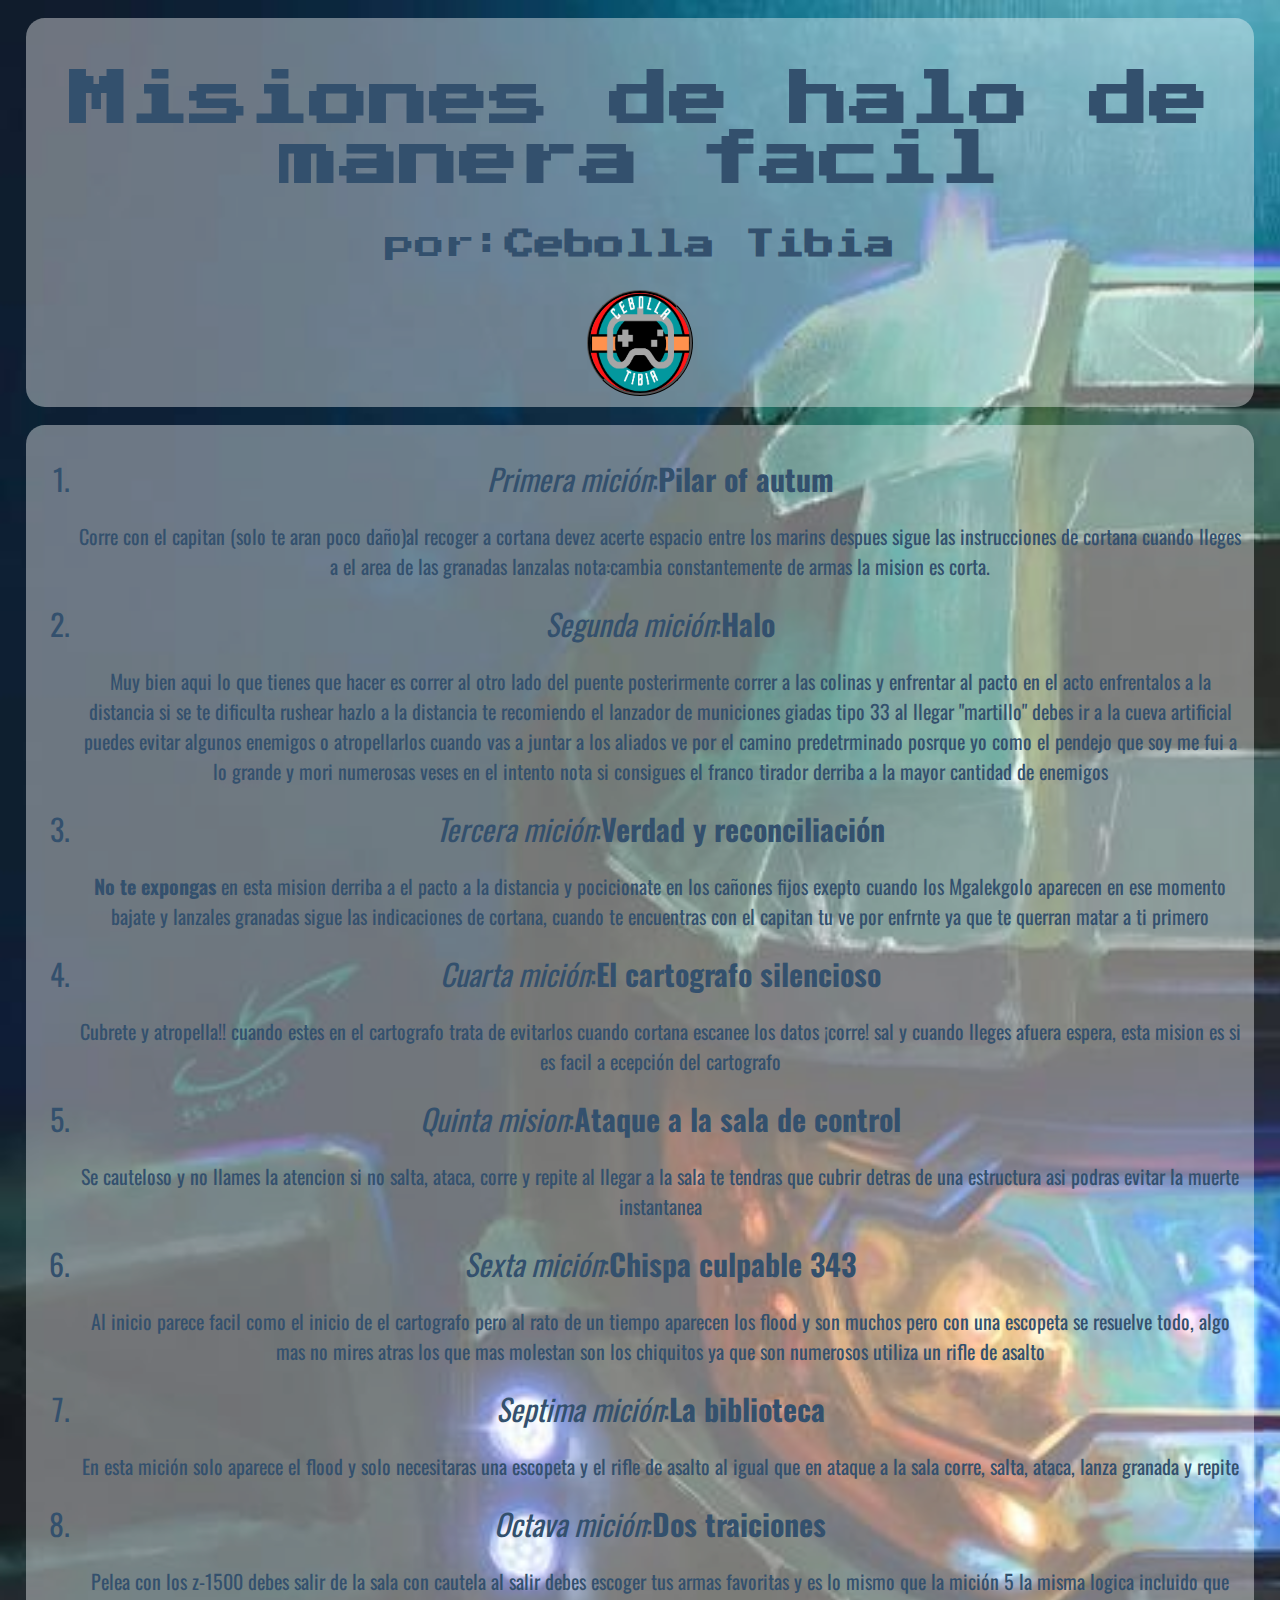
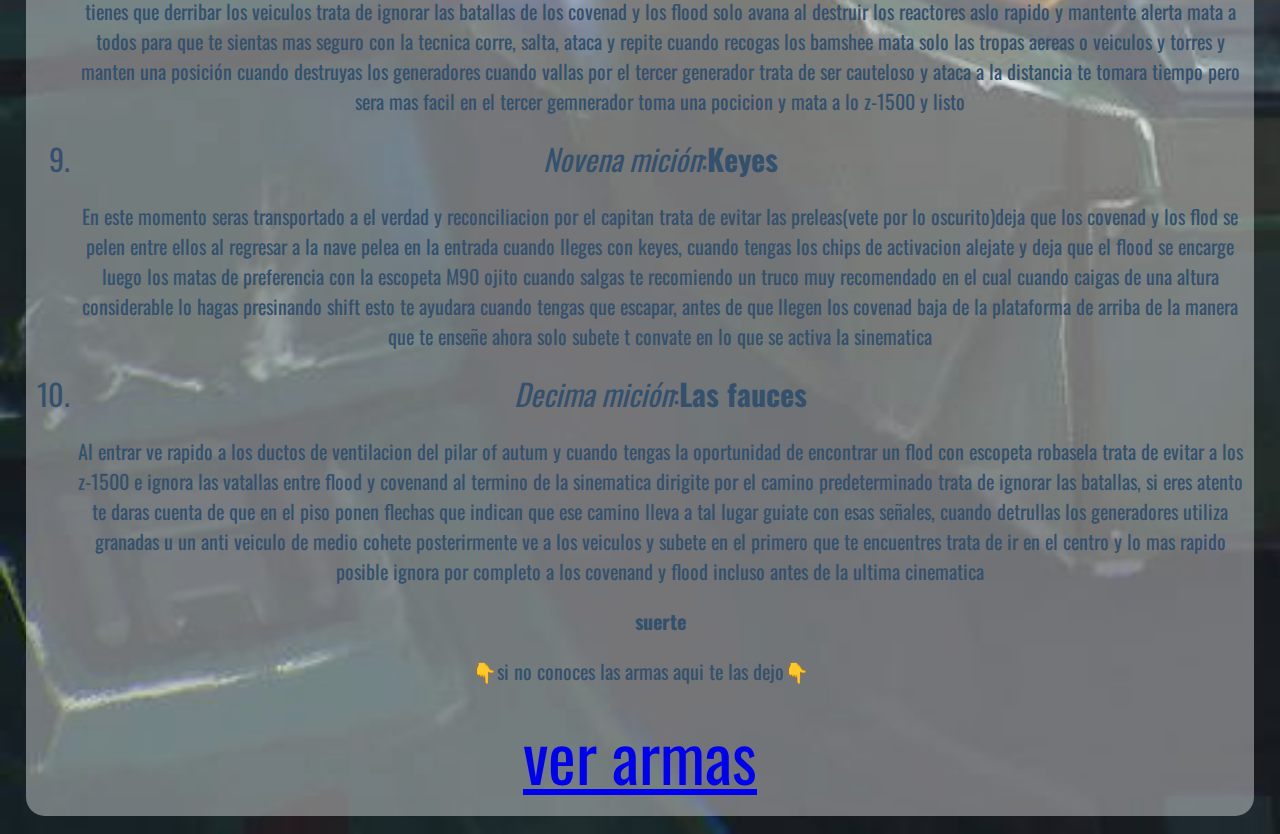
==== index.html @ 2e27049b "responcibo" ====
<!DOCTYPE html>
<html lang="es">
<head>
    <meta charset="UTF-8">
    <meta http-equiv="X-UA-Compatible" content="IE=edge">
    <meta name="viewport" content="width=device-width, initial-scale=1.0">
    <title>como pasar las misiones de halo facil</title>
    <link rel="stylesheet" href="css/principal.css">
</head>
<body>
    <header class="contenido" id="encabezado">
         <div>
         <h1>
            <span id="titulo-completo">Misiones de halo de manera facil</span>
            <span id="titulo-abreviado">halo facil</span>
            </h1>
         <p class="remplazable">por:<b>Cebolla Tibia</b></p>
         <img src="images/cebolla.png" alt="logo" id="logo">
         </div>
    </header>
    <div class="contenido">
     <ol>
         <li><i>Primera mición</i>:<b>Pilar of autum</b></li>
         <p class="elementos">Corre con el capitan (solo te aran poco daño)al recoger a cortana devez acerte espacio entre los marins despues sigue las instrucciones de cortana cuando lleges a el area de las granadas lanzalas nota:cambia constantemente de armas la mision es corta.</p>
         <li><i>Segunda mición</i>:<b>Halo</b></li>
         <p class="elementos">Muy bien aqui lo que tienes que hacer es correr al otro lado del puente posterirmente correr a las colinas y enfrentar al pacto en el acto enfrentalos a la distancia si se te dificulta rushear hazlo a la distancia te recomiendo el lanzador de municiones giadas tipo 33 al llegar "martillo" debes ir a la cueva artificial puedes evitar algunos enemigos o atropellarlos cuando vas a juntar a los aliados ve por el camino predetrminado posrque yo como el pendejo que soy me fui a lo grande y mori numerosas veses en el intento nota si consigues el franco tirador derriba a la mayor cantidad de enemigos</p>
         <li><i>Tercera mición</i>:<b>Verdad y reconciliación</b></li>
         <p class="elementos"><b>No te expongas</b> en esta mision derriba a el pacto a la distancia y pocicionate en los cañones fijos exepto cuando los Mgalekgolo aparecen en ese momento bajate y lanzales granadas sigue las indicaciones de cortana, cuando te encuentras con el capitan tu ve por enfrnte ya que te querran matar a ti primero</p>
         <li><i>Cuarta mición</i>:<b>El cartografo silencioso</b></li>
         <p class="elementos">Cubrete y atropella!! cuando estes en el cartografo trata de evitarlos cuando cortana escanee los datos ¡corre! sal y cuando lleges afuera espera, esta mision es si es facil a ecepción del cartografo</p>
         <li><i>Quinta mision</i>:<b>Ataque a la sala de control</b></li>
         <p class="elementos">Se cauteloso y no llames la atencion si no salta, ataca, corre y repite al llegar a la sala te tendras que cubrir detras de una estructura asi podras evitar la muerte instantanea</p>
         <li><i>Sexta mición</i>:<b>Chispa culpable 343</b></li>
         <p class="elementos">Al inicio parece facil como el inicio de el cartografo pero al rato de un tiempo aparecen los flood y son muchos pero con una escopeta se resuelve todo, algo mas no mires atras los que mas molestan son los chiquitos ya que son numerosos utiliza un rifle de asalto</p>
         <li><i>Septima mición</i>:<b>La biblioteca</b></li>
         <p class="elementos">En esta mición solo aparece el flood y solo necesitaras una escopeta y el rifle de asalto al igual que en ataque a la sala corre, salta, ataca, lanza granada y repite</p>
         <li><i>Octava mición</i>:<b>Dos traiciones</b></li>
         <p class="elementos">Pelea con los z-1500 debes salir de la sala con cautela al salir debes escoger tus armas favoritas y es lo mismo que la mición 5 la misma logica incluido que tienes que derribar los veiculos trata de ignorar las batallas de los covenad y los flood solo avana al destruir los reactores aslo rapido y mantente alerta mata a todos para que te sientas mas seguro con la tecnica corre, salta, ataca y repite cuando recogas los bamshee mata solo las tropas aereas o veiculos y torres y manten una posición cuando destruyas los generadores cuando vallas por el tercer generador trata de ser cauteloso y ataca a la distancia te tomara tiempo pero sera mas facil en el tercer gemnerador toma una pocicion y mata a lo z-1500 y listo</p>
         <li><i>Novena mición</i>:<b>Keyes</b></li>
         <p class="elementos">En este momento seras transportado a el verdad y reconciliacion por el capitan trata de evitar las preleas(vete por lo oscurito)deja que los covenad y los flod se pelen entre ellos al regresar a la nave pelea en la entrada cuando lleges con keyes, cuando tengas los chips de activacion alejate y deja que el flood se encarge luego los matas de preferencia con la escopeta M90 ojito cuando salgas te recomiendo un truco muy recomendado en el cual cuando caigas de una altura considerable lo hagas presinando shift esto te ayudara cuando tengas que escapar, antes de que llegen los covenad baja de la plataforma de arriba de la manera que te enseñe ahora solo subete t convate en lo que se activa la sinematica</p>
         <li><i>Decima mición</i>:<b>Las fauces</b></li>
         <p class="elementos">Al entrar ve rapido a los ductos de ventilacion del pilar of autum y cuando tengas la oportunidad de encontrar un flod con escopeta robasela trata de evitar a los z-1500 e ignora las vatallas entre flood y covenand al termino de la sinematica dirigite por el camino predeterminado trata de ignorar las batallas, si eres atento te daras cuenta de que en el piso ponen flechas que indican que ese camino lleva a tal lugar guiate con esas señales, cuando detrullas los generadores utiliza granadas u un anti veiculo de medio cohete posterirmente ve a los veiculos y subete en el primero que te encuentres trata de ir en el centro y lo mas rapido posible ignora por completo a los covenand y flood incluso antes de la ultima cinematica</p>
         <p class="elementos"><b>suerte</b></p>
        </ol>
     <p class="remplazable">👇si no conoces las armas aqui te las dejo👇</p>
     <a href="vistas/armas.html">ver armas</a>
    </div>
</body>
</html>
---- css/principal.css ----
@import url("estilos.css");
@import url("responsibe.css");
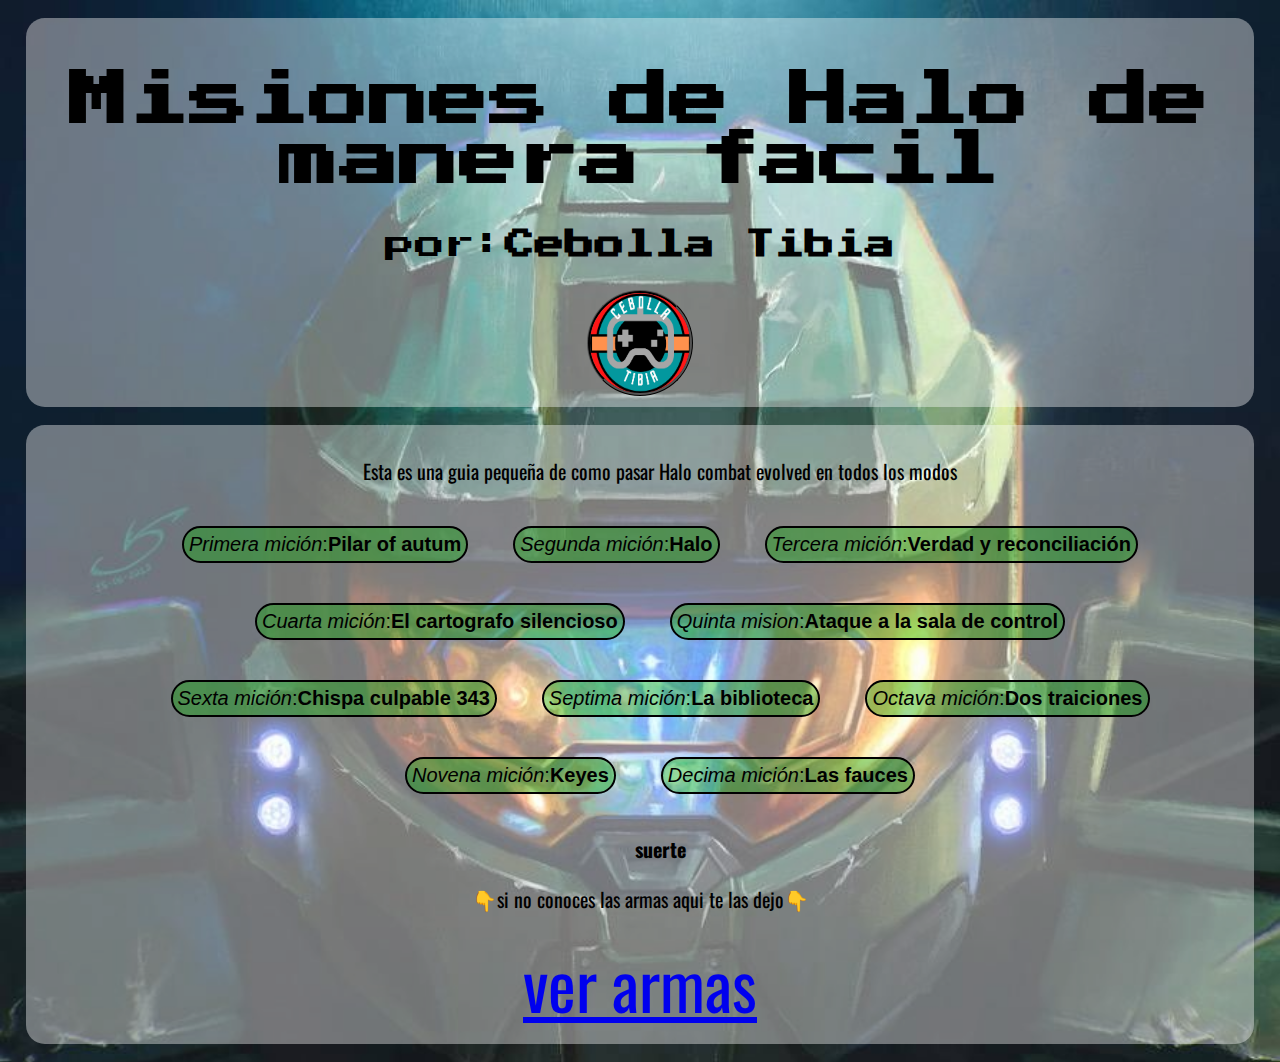
==== commit 925f87e1: "js" ====
--- a/index.html
+++ b/index.html
@@ -11,7 +11,7 @@
     <header class="contenido" id="encabezado">
          <div>
          <h1>
-            <span id="titulo-completo">Misiones de halo de manera facil</span>
+            <span id="titulo-completo">Misiones de Halo de manera facil</span>
             <span id="titulo-abreviado">halo facil</span>
             </h1>
          <p class="remplazable">por:<b>Cebolla Tibia</b></p>
@@ -20,30 +20,32 @@
     </header>
     <div class="contenido">
      <ol>
-         <li><i>Primera mición</i>:<b>Pilar of autum</b></li>
-         <p class="elementos">Corre con el capitan (solo te aran poco daño)al recoger a cortana devez acerte espacio entre los marins despues sigue las instrucciones de cortana cuando lleges a el area de las granadas lanzalas nota:cambia constantemente de armas la mision es corta.</p>
-         <li><i>Segunda mición</i>:<b>Halo</b></li>
-         <p class="elementos">Muy bien aqui lo que tienes que hacer es correr al otro lado del puente posterirmente correr a las colinas y enfrentar al pacto en el acto enfrentalos a la distancia si se te dificulta rushear hazlo a la distancia te recomiendo el lanzador de municiones giadas tipo 33 al llegar "martillo" debes ir a la cueva artificial puedes evitar algunos enemigos o atropellarlos cuando vas a juntar a los aliados ve por el camino predetrminado posrque yo como el pendejo que soy me fui a lo grande y mori numerosas veses en el intento nota si consigues el franco tirador derriba a la mayor cantidad de enemigos</p>
-         <li><i>Tercera mición</i>:<b>Verdad y reconciliación</b></li>
-         <p class="elementos"><b>No te expongas</b> en esta mision derriba a el pacto a la distancia y pocicionate en los cañones fijos exepto cuando los Mgalekgolo aparecen en ese momento bajate y lanzales granadas sigue las indicaciones de cortana, cuando te encuentras con el capitan tu ve por enfrnte ya que te querran matar a ti primero</p>
-         <li><i>Cuarta mición</i>:<b>El cartografo silencioso</b></li>
-         <p class="elementos">Cubrete y atropella!! cuando estes en el cartografo trata de evitarlos cuando cortana escanee los datos ¡corre! sal y cuando lleges afuera espera, esta mision es si es facil a ecepción del cartografo</p>
-         <li><i>Quinta mision</i>:<b>Ataque a la sala de control</b></li>
-         <p class="elementos">Se cauteloso y no llames la atencion si no salta, ataca, corre y repite al llegar a la sala te tendras que cubrir detras de una estructura asi podras evitar la muerte instantanea</p>
-         <li><i>Sexta mición</i>:<b>Chispa culpable 343</b></li>
-         <p class="elementos">Al inicio parece facil como el inicio de el cartografo pero al rato de un tiempo aparecen los flood y son muchos pero con una escopeta se resuelve todo, algo mas no mires atras los que mas molestan son los chiquitos ya que son numerosos utiliza un rifle de asalto</p>
-         <li><i>Septima mición</i>:<b>La biblioteca</b></li>
-         <p class="elementos">En esta mición solo aparece el flood y solo necesitaras una escopeta y el rifle de asalto al igual que en ataque a la sala corre, salta, ataca, lanza granada y repite</p>
-         <li><i>Octava mición</i>:<b>Dos traiciones</b></li>
-         <p class="elementos">Pelea con los z-1500 debes salir de la sala con cautela al salir debes escoger tus armas favoritas y es lo mismo que la mición 5 la misma logica incluido que tienes que derribar los veiculos trata de ignorar las batallas de los covenad y los flood solo avana al destruir los reactores aslo rapido y mantente alerta mata a todos para que te sientas mas seguro con la tecnica corre, salta, ataca y repite cuando recogas los bamshee mata solo las tropas aereas o veiculos y torres y manten una posición cuando destruyas los generadores cuando vallas por el tercer generador trata de ser cauteloso y ataca a la distancia te tomara tiempo pero sera mas facil en el tercer gemnerador toma una pocicion y mata a lo z-1500 y listo</p>
-         <li><i>Novena mición</i>:<b>Keyes</b></li>
-         <p class="elementos">En este momento seras transportado a el verdad y reconciliacion por el capitan trata de evitar las preleas(vete por lo oscurito)deja que los covenad y los flod se pelen entre ellos al regresar a la nave pelea en la entrada cuando lleges con keyes, cuando tengas los chips de activacion alejate y deja que el flood se encarge luego los matas de preferencia con la escopeta M90 ojito cuando salgas te recomiendo un truco muy recomendado en el cual cuando caigas de una altura considerable lo hagas presinando shift esto te ayudara cuando tengas que escapar, antes de que llegen los covenad baja de la plataforma de arriba de la manera que te enseñe ahora solo subete t convate en lo que se activa la sinematica</p>
-         <li><i>Decima mición</i>:<b>Las fauces</b></li>
-         <p class="elementos">Al entrar ve rapido a los ductos de ventilacion del pilar of autum y cuando tengas la oportunidad de encontrar un flod con escopeta robasela trata de evitar a los z-1500 e ignora las vatallas entre flood y covenand al termino de la sinematica dirigite por el camino predeterminado trata de ignorar las batallas, si eres atento te daras cuenta de que en el piso ponen flechas que indican que ese camino lleva a tal lugar guiate con esas señales, cuando detrullas los generadores utiliza granadas u un anti veiculo de medio cohete posterirmente ve a los veiculos y subete en el primero que te encuentres trata de ir en el centro y lo mas rapido posible ignora por completo a los covenand y flood incluso antes de la ultima cinematica</p>
-         <p class="elementos"><b>suerte</b></p>
+        <p id="mision1">Esta es una guia pequeña de como pasar Halo combat evolved en todos los modos </p>
+         <button id="mision1completa" onclick="f ()" ><i>Primera mición</i>:<b>Pilar of autum</b></button>
+         <button id="mision1avreviado" onclick="f ()"><b>Pilar of autum</b></button>
+         <button id="mision2completa"onclick="z ()"><i>Segunda mición</i>:<b>Halo</b></button>
+         <button id="mision2avreviado"onclick="z ()"><b>Halo</b></button>
+         <button id="mision3completa"onclick="w ()"><i>Tercera mición</i>:<b>Verdad y reconciliación</b></button>
+         <button id="mision3areviado"onclick="w ()"><b>Verdad y reconciliacion</b></button>
+         <button id="mision4completa"onclick="s ()"><i>Cuarta mición</i>:<b>El cartografo silencioso</b></button>
+         <button id="mision4avreviado"onclick="s ()"><b>El cartografo silencioso</b></button>
+         <button id="mision5completa"onclick="a ()"><i>Quinta mision</i>:<b>Ataque a la sala de control</b></button>
+         <button id="mision5avreviado"onclick="a ()"><b>Ataque a la sala de control</b></button>
+         <button id="mision6completa"onclick="d ()"><i>Sexta mición</i>:<b>Chispa culpable 343</b></button>
+         <button id="mision6avreviado"onclick="d ()"><b>Chispa culpable 343</b></button>
+         <button id="mision7completa"onclick="e ()"><i>Septima mición</i>:<b>La biblioteca</b></button>
+         <button id="mision7avreviado"onclick="e ()"><b>La biblioteca</b></button>
+         <button id="mision8completa"onclick="q ()"><i>Octava mición</i>:<b>Dos traiciones</b></button>
+         <button id="mision8avreviado"onclick="q ()"><b>Dos traiciones</b></button>
+         <button id="mision9completa"onclick="r ()"><i>Novena mición</i>:<b>Keyes</b></button>
+         <button id="mision9avreviado"onclick="r ()"><b>Keyes</b></button>
+         <button id="mision10completa"onclick="c ()"><i>Decima mición</i>:<b>Las fauces</b></button>
+         <button id="mision10avreviado"onclick="c ()"><b>Las fauces</b></button>
+         <p id="suerte"><b>suerte</b></p>
         </ol>
      <p class="remplazable">👇si no conoces las armas aqui te las dejo👇</p>
      <a href="vistas/armas.html">ver armas</a>
     </div>
+    <script src="js/botones.js" type="text/JavaScript"></script>
 </body>
 </html>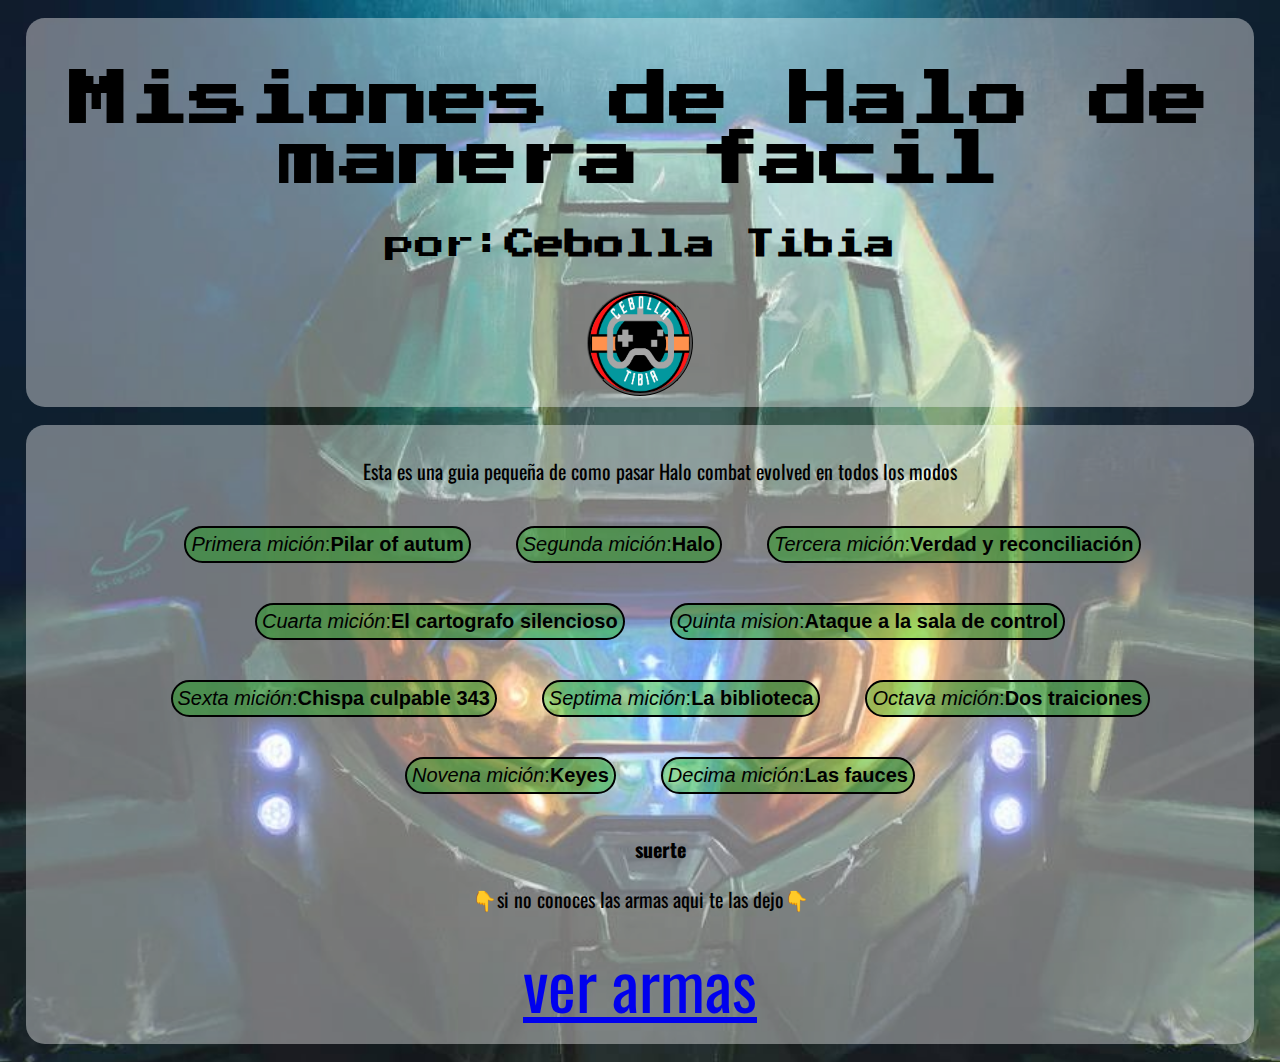
==== commit 1598e2d2: "arreglos" ====
--- a/index.html
+++ b/index.html
@@ -21,6 +21,7 @@
     <div class="contenido">
      <ol>
         <p id="mision1">Esta es una guia pequeña de como pasar Halo combat evolved en todos los modos </p>
+        <img src="" alt="">
          <button id="mision1completa" onclick="f ()" ><i>Primera mición</i>:<b>Pilar of autum</b></button>
          <button id="mision1avreviado" onclick="f ()"><b>Pilar of autum</b></button>
          <button id="mision2completa"onclick="z ()"><i>Segunda mición</i>:<b>Halo</b></button>
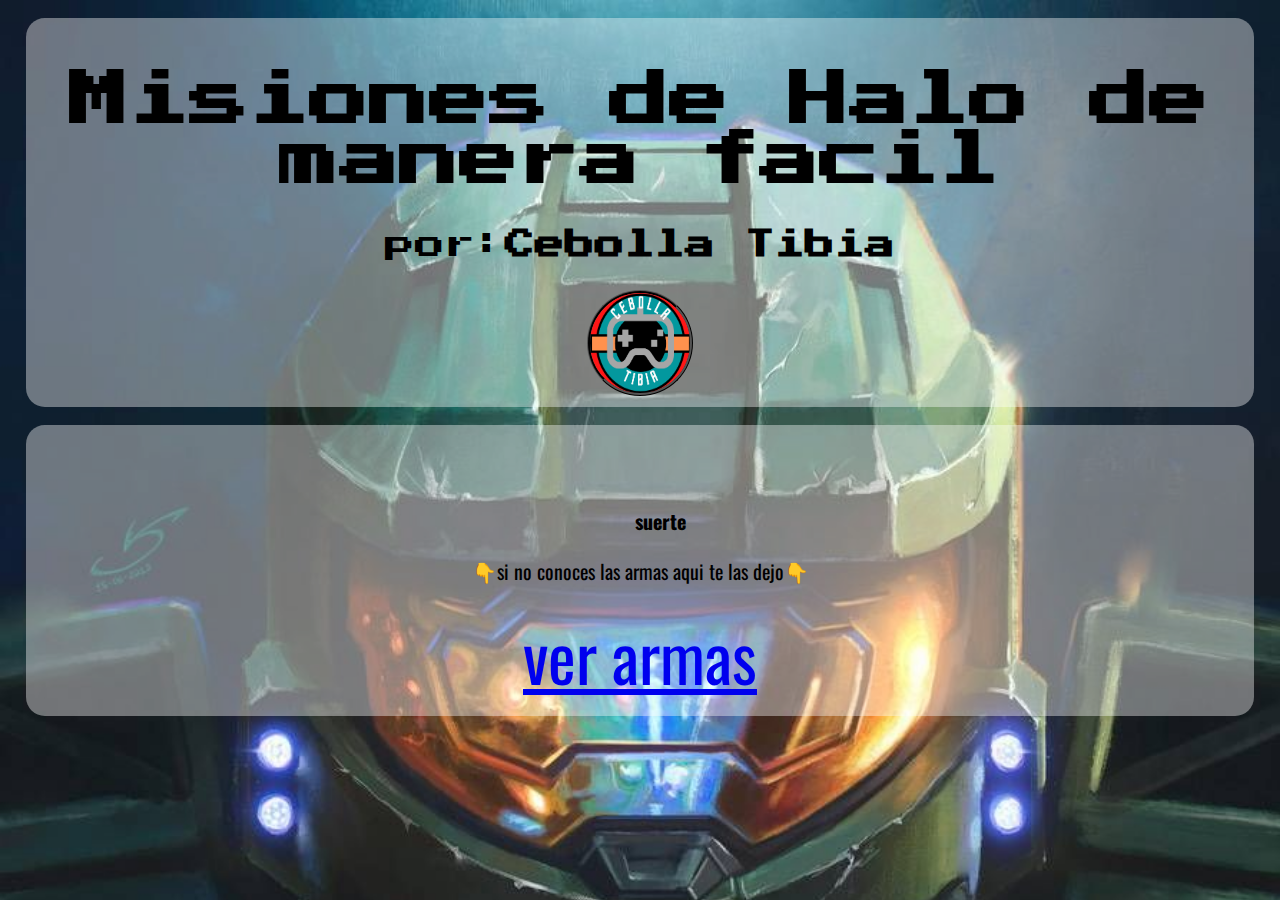
==== commit cfc90ba9: "correcciones" ====
--- a/index.html
+++ b/index.html
@@ -20,28 +20,8 @@
     </header>
     <div class="contenido">
      <ol>
-        <p id="mision1">Esta es una guia pequeña de como pasar Halo combat evolved en todos los modos </p>
+        <p id="mision1"></p>
         <img src="" alt="">
-         <button id="mision1completa" onclick="f ()" ><i>Primera mición</i>:<b>Pilar of autum</b></button>
-         <button id="mision1avreviado" onclick="f ()"><b>Pilar of autum</b></button>
-         <button id="mision2completa"onclick="z ()"><i>Segunda mición</i>:<b>Halo</b></button>
-         <button id="mision2avreviado"onclick="z ()"><b>Halo</b></button>
-         <button id="mision3completa"onclick="w ()"><i>Tercera mición</i>:<b>Verdad y reconciliación</b></button>
-         <button id="mision3areviado"onclick="w ()"><b>Verdad y reconciliacion</b></button>
-         <button id="mision4completa"onclick="s ()"><i>Cuarta mición</i>:<b>El cartografo silencioso</b></button>
-         <button id="mision4avreviado"onclick="s ()"><b>El cartografo silencioso</b></button>
-         <button id="mision5completa"onclick="a ()"><i>Quinta mision</i>:<b>Ataque a la sala de control</b></button>
-         <button id="mision5avreviado"onclick="a ()"><b>Ataque a la sala de control</b></button>
-         <button id="mision6completa"onclick="d ()"><i>Sexta mición</i>:<b>Chispa culpable 343</b></button>
-         <button id="mision6avreviado"onclick="d ()"><b>Chispa culpable 343</b></button>
-         <button id="mision7completa"onclick="e ()"><i>Septima mición</i>:<b>La biblioteca</b></button>
-         <button id="mision7avreviado"onclick="e ()"><b>La biblioteca</b></button>
-         <button id="mision8completa"onclick="q ()"><i>Octava mición</i>:<b>Dos traiciones</b></button>
-         <button id="mision8avreviado"onclick="q ()"><b>Dos traiciones</b></button>
-         <button id="mision9completa"onclick="r ()"><i>Novena mición</i>:<b>Keyes</b></button>
-         <button id="mision9avreviado"onclick="r ()"><b>Keyes</b></button>
-         <button id="mision10completa"onclick="c ()"><i>Decima mición</i>:<b>Las fauces</b></button>
-         <button id="mision10avreviado"onclick="c ()"><b>Las fauces</b></button>
          <p id="suerte"><b>suerte</b></p>
         </ol>
      <p class="remplazable">👇si no conoces las armas aqui te las dejo👇</p>
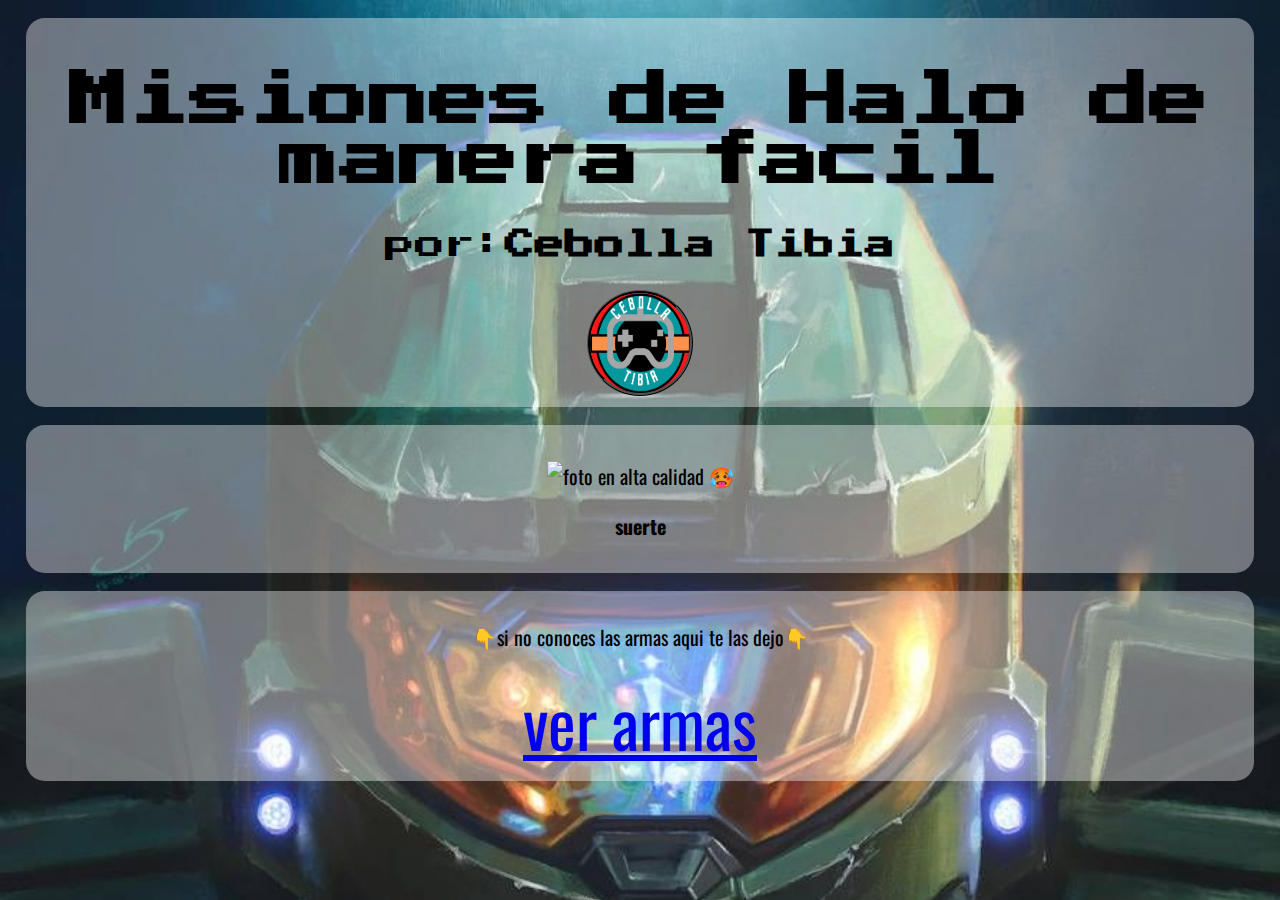
==== commit f632eff2: "botones con api" ====
--- a/index.html
+++ b/index.html
@@ -18,15 +18,16 @@
          <img src="images/cebolla.png" alt="logo" id="logo">
          </div>
     </header>
-    <div class="contenido">
-     <ol>
+    <div id="lista_misiones" class="contenido">
+        <h2></h2>
         <p id="mision1"></p>
-        <img src="" alt="">
+        <img src="" alt="foto en alta calidad 🥵" id="imagen_de_mision" >
          <p id="suerte"><b>suerte</b></p>
-        </ol>
+    </div>     
+        <div class="contenido">
      <p class="remplazable">👇si no conoces las armas aqui te las dejo👇</p>
      <a href="vistas/armas.html">ver armas</a>
-    </div>
-    <script src="js/botones.js" type="text/JavaScript"></script>
+        </div>
+    <script src="js/api.js"></script>
 </body>
 </html>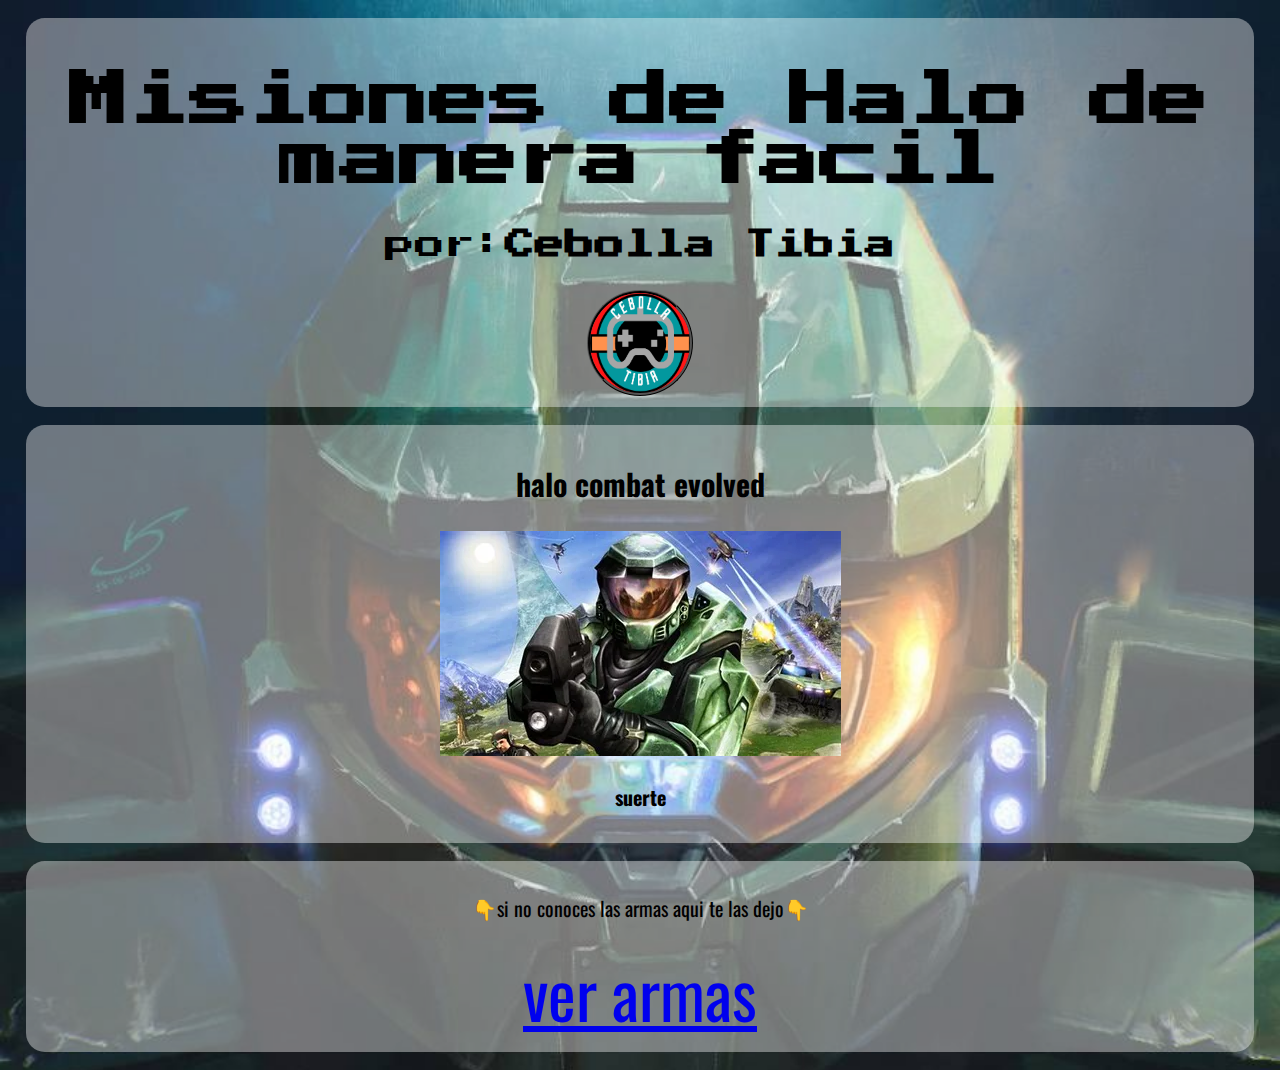
==== commit 6f8920de: "datos completos" ====
--- a/index.html
+++ b/index.html
@@ -15,13 +15,13 @@
             <span id="titulo-abreviado">halo facil</span>
             </h1>
          <p class="remplazable">por:<b>Cebolla Tibia</b></p>
-         <img src="images/cebolla.png" alt="logo" id="logo">
+         <img src="images/cebolla.png" alt="logo" id="logo"> 
          </div>
     </header>
     <div id="lista_misiones" class="contenido">
-        <h2></h2>
+        <h2>halo combat evolved</h2>
+        <img src="images/portada de halo.webp" alt="foto en alta calidad 🥵" id="imagen_de_mision" >
         <p id="mision1"></p>
-        <img src="" alt="foto en alta calidad 🥵" id="imagen_de_mision" >
          <p id="suerte"><b>suerte</b></p>
     </div>     
         <div class="contenido">
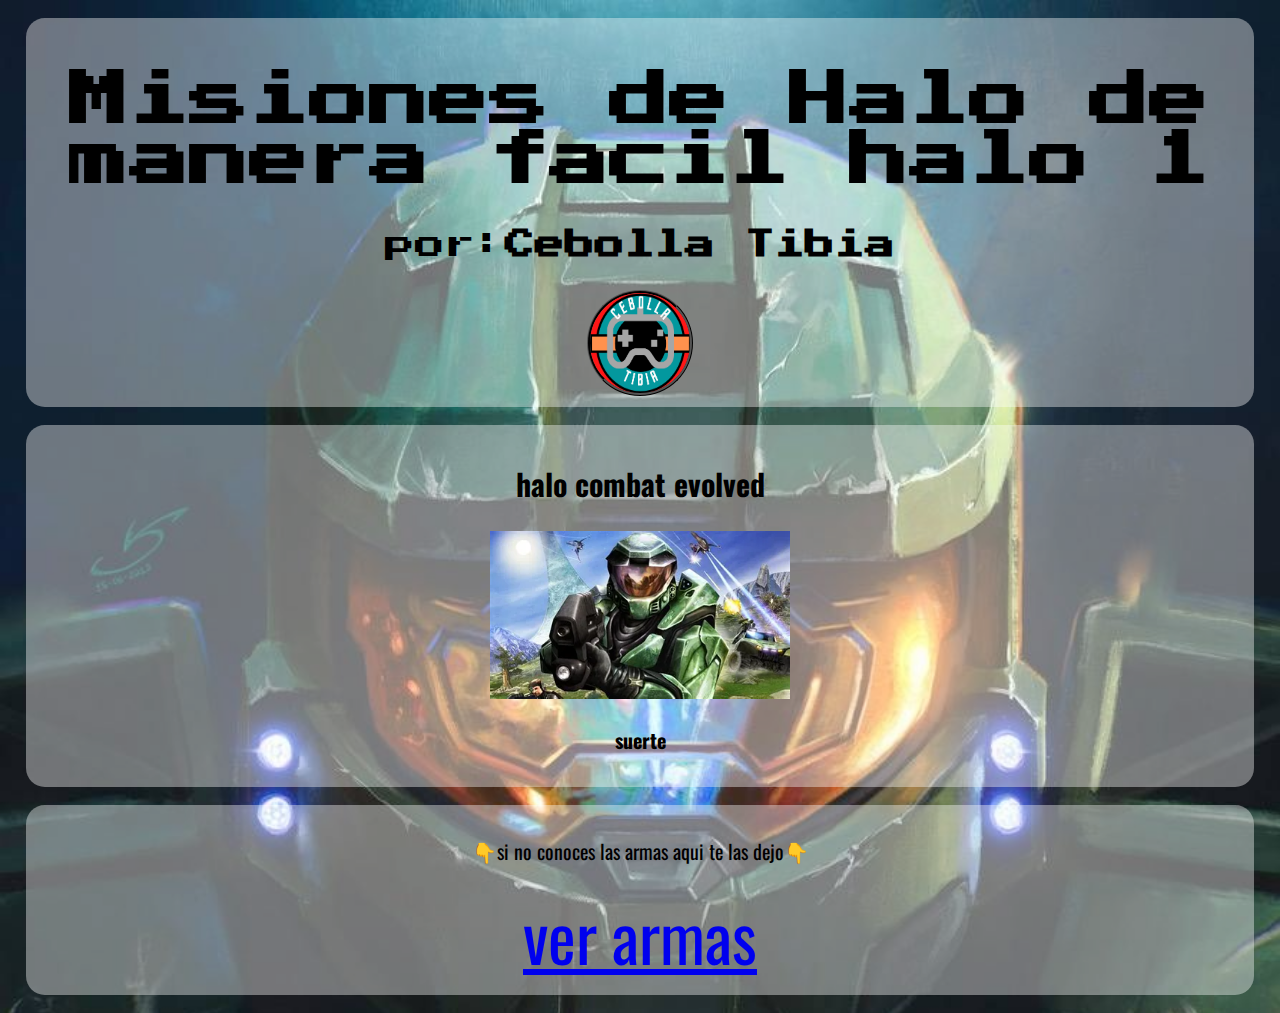
==== commit ca025fe3: "arreglos" ====
--- a/index.html
+++ b/index.html
@@ -13,6 +13,7 @@
          <h1>
             <span id="titulo-completo">Misiones de Halo de manera facil</span>
             <span id="titulo-abreviado">halo facil</span>
+            <span id="titulo_pequeño">halo 1</span>
             </h1>
          <p class="remplazable">por:<b>Cebolla Tibia</b></p>
          <img src="images/cebolla.png" alt="logo" id="logo"> 
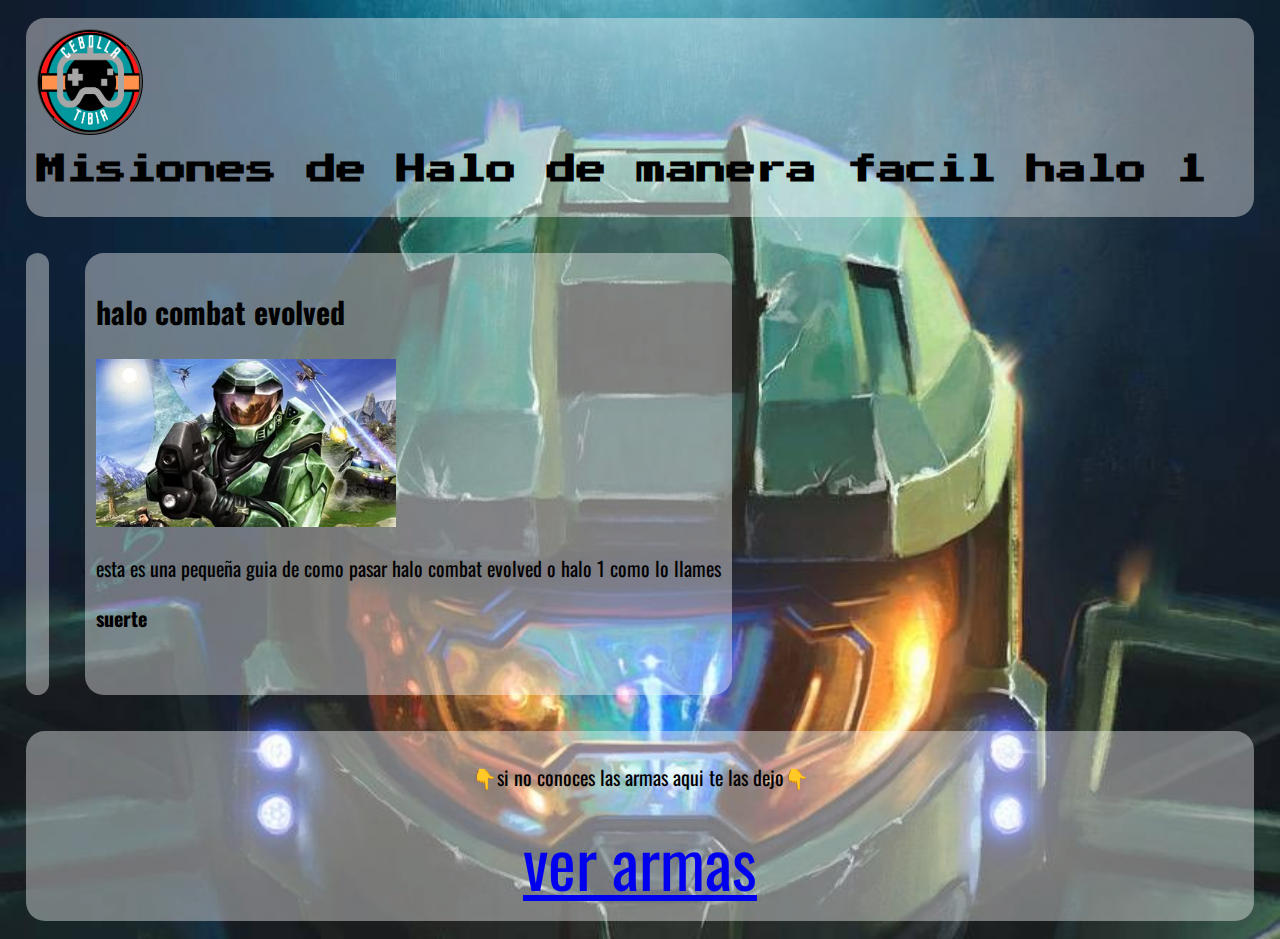
==== commit b207fbc6: "arreglos" ====
--- a/index.html
+++ b/index.html
@@ -9,23 +9,25 @@
 </head>
 <body>
     <header class="contenido" id="encabezado">
-         <div>
-         <h1>
+        <img src="images/cebolla.png" alt="logo" id="logo"> 
+        <h1>
             <span id="titulo-completo">Misiones de Halo de manera facil</span>
             <span id="titulo-abreviado">halo facil</span>
             <span id="titulo_pequeño">halo 1</span>
-            </h1>
-         <p class="remplazable">por:<b>Cebolla Tibia</b></p>
-         <img src="images/cebolla.png" alt="logo" id="logo"> 
-         </div>
+        </h1>
     </header>
-    <div id="lista_misiones" class="contenido">
+    <div id="info">
+    <div id="lista" class="contenido">  
+    </div>
+    <br>
+     <div id="lista_misiones" class="contenido">
         <h2>halo combat evolved</h2>
         <img src="images/portada de halo.webp" alt="foto en alta calidad 🥵" id="imagen_de_mision" >
-        <p id="mision1"></p>
-         <p id="suerte"><b>suerte</b></p>
-    </div>     
-        <div class="contenido">
+        <p id="mision1">esta es una pequeña guia de como pasar halo combat evolved o halo 1 como lo llames</p>
+         <p id="suerte"><b>suerte</b></p><br>
+     </div>
+    </div> 
+        <div class="contenido" id="fin">
      <p class="remplazable">👇si no conoces las armas aqui te las dejo👇</p>
      <a href="vistas/armas.html">ver armas</a>
         </div>
